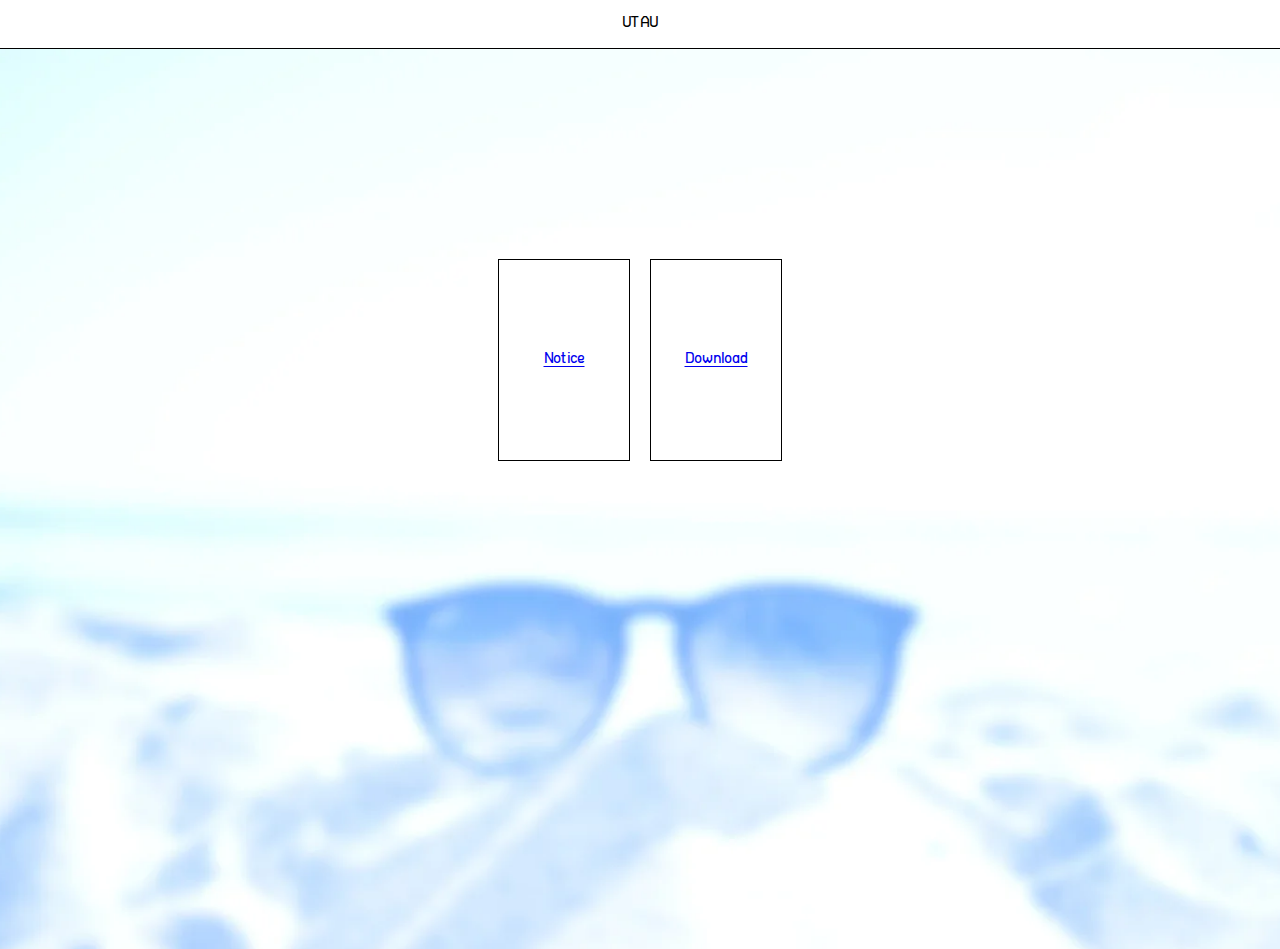
==== UTAU/index.html @ 4d9c0f64 "1.2.1" ====
<!DOCTYPE html>
<html lang="ko">
  <head>
    <meta charset="UTF-8" />
    <meta http-equiv="X-UA-Compatible" content="IE=edge" />
    <meta name="viewport" content="width=device-width, initial-scale=1.0" />
    <meta name="google" content="notranslate" />
    <title>날득시 우타우 페이지</title>

    <link rel="shortcut icon" href="favicon.ico" type="image/x-icon" />
    <!-- 합쳐지고 최소화된 최신 CSS -->

    <link rel="stylesheet" href="../css/common.css" />
  </head>
  <body>
    <header class="info_header">UTAU</header>
    <div class="utau_wrap">
      <div class="utau_container">
        <!-- <div class="about">
            <p class="about_img"></p>
          ​
         
        </div> -->
        <div class="cont">
         <a href="./notice.html">Notice</a>
         <a href="./download.html">Download</a>
      </div>
    </div>
  </body>
</html>
---- css/common.css ----
@charset "UTF-8";
@font-face {
  font-family: "NEXON";
  src: url("../font/NEXONB.woff") format("woff");
  src: url("../font/NEXONL.woff") format("woff");
  src: url("../font/NEXONM.woff") format("woff");
  font-weight: normal;
  font-style: normal;
}
@font-face {
  font-family: "SEBANG";
  src: url("../font/SEBANG.otf") format("otf");
  src: url("../font/SEBANGBold.otf") format("otf");
  font-weight: normal;
  font-style: normal;
}
@font-face {
  font-family: "Mabi";
  src: url("../font/Mabinogi_Classic.woff") format("woff");
  font-weight: normal;
  font-style: normal;
}
@font-face {
  font-family: "NanumSquareNeo-Variable";
  src: url("https://cdn.jsdelivr.net/gh/projectnoonnu/noonfonts_11-01@1.0/NanumSquareNeo-Variable.woff2") format("woff2");
  font-weight: normal;
  font-style: normal;
}
* {
  background-size: cover;
  background-position: center;
  list-style: none;
}

body {
  width: 100%;
  font-family: "Mabi";
  overflow-x: hidden;
  background-color: #fefefe;
}

html,
body,
div,
span,
applet,
object,
iframe,
h1,
h2,
h3,
h4,
h5,
h6,
p,
blockquote,
pre,
a,
abbr,
acronym,
address,
big,
cite,
code,
del,
dfn,
em,
img,
ins,
kbd,
q,
s,
samp,
small,
strike,
strong,
sub,
sup,
tt,
var,
b,
u,
i,
center,
dl,
dt,
dd,
ol,
ul,
li,
fieldset,
form,
label,
legend,
table,
caption,
tbody,
tfoot,
thead,
tr,
th,
td,
article,
aside,
canvas,
details,
embed,
figure,
figcaption,
footer,
header,
hgroup,
menu,
nav,
output,
ruby,
section,
summary,
time,
mark,
audio,
video {
  margin: 0;
  padding: 0;
  border: 0;
  font-size: 100%;
  vertical-align: baseline;
}

/* HTML5 display-role reset for older browsers */
article,
aside,
details,
figcaption,
figure,
footer,
header,
hgroup,
menu,
nav,
section {
  display: block;
}

ol,
ul {
  list-style: none;
}

blockquote,
q {
  quotes: none;
}

blockquote:before,
blockquote:after,
q:before,
q:after {
  content: "";
  content: none;
}

table {
  border-collapse: collapse;
  border-spacing: 0;
}

.common_button {
  background-color: white;
  border: 2px solid #000;
  padding: 8px 16px;
  color: blue;
  font-size: 17px;
  transition: 0.4s ease-in-out;
  cursor: pointer;
}
.common_button:hover {
  background-color: #000;
  color: aliceblue;
}

@keyframes blink_effect {
  50% {
    opacity: 0;
  }
}
#index_wrap {
  max-width: 700px;
  min-width: 300px;
  height: 100%;
  min-height: 100vh;
  overflow: hidden;
  margin: 40px auto 0;
  padding: 16px;
  line-height: 1.5;
  font-size: 15px;
  color: #333;
  text-align: center;
}
#index_wrap .thanks {
  position: absolute;
  bottom: 50px;
  right: 50px;
  width: 55px;
  height: 55px;
  background-color: #000;
  display: flex;
  align-items: center;
  justify-content: center;
  border-radius: 50%;
  cursor: pointer;
}
#index_wrap .thanks:hover {
  background-color: #999;
}
#index_wrap .thanks span {
  color: #fff;
  font-size: 50px;
  position: relative;
  font-weight: 100;
  top: 8px;
}
#index_wrap #modal {
  display: none;
  position: absolute;
  top: 30%;
  left: 50%;
  transform: translate(-50%, -50%);
  z-index: 1000;
  width: 280px;
  height: 300px;
  background-color: #fff;
  border-radius: 10px;
  margin: 0 auto;
}
#index_wrap #modal .modal_img {
  width: 50px;
  height: 50px;
  background-image: url("../image/tocken1.png");
  margin: 20px auto 20px;
}
#index_wrap #modal h4 {
  position: relative;
  display: flex;
  align-items: center;
  justify-content: center;
  width: 100%;
  font-size: 17px;
  box-sizing: border-box;
  padding: 20px;
  background-color: #eee;
  border-radius: 10px 10px 0 0;
}
#index_wrap #modal h4 #close {
  cursor: pointer;
  position: absolute;
  width: 20px;
  height: 20px;
  right: 20px;
  background-image: url("../image/close.png");
}
#index_wrap #modal div {
  height: 200px;
  display: flex;
  flex-direction: column;
  align-items: center;
}
#index_wrap #modal div p {
  margin-top: 10px;
}
#index_wrap #modal_bg {
  display: none;
  position: absolute;
  top: 0;
  left: 0;
  width: 100vw;
  height: 100vh;
  background-color: #000;
  opacity: 0.6;
  z-index: 100;
}
#index_wrap .profile_wrap .main_ver {
  animation: blink_effect 2s step-end infinite;
}
#index_wrap .navigation {
  width: 100%;
  display: flex;
  padding: 0;
  justify-content: center;
  align-items: center;
  flex-wrap: wrap;
  margin: 24px auto;
}
#index_wrap .navigation a {
  background-color: #eee;
  text-decoration: none;
  transition: 1.2s ease-in-out;
}
#index_wrap .navigation a:nth-child(odd) {
  background-color: #ccc;
}
#index_wrap .navigation a:hover {
  border-radius: 100%;
}
#index_wrap .navigation a li {
  width: 160px;
  height: 160px;
  margin: 8px;
  color: #000;
  display: flex;
  justify-content: center;
  align-items: center;
}
#index_wrap .navigation a:hover {
  text-decoration: underline;
}
#index_wrap .title {
  font-size: 36px;
  font-family: "Do Hyeon", sans-serif;
}
#index_wrap .main_image {
  width: 150px;
  min-width: 150px;
  height: 170px;
  background-image: url("../image/tocken1.png");
  background-size: contain;
  background-repeat: no-repeat;
  margin: 0 auto;
  transition: 0.5s ease-in-out;
}
#index_wrap .main_image:hover {
  background-image: url("../image/tocken2.png");
}
#index_wrap .social_wrap {
  width: 300px;
  margin: 0 auto;
  display: flex;
  justify-content: space-around;
}
#index_wrap .social_wrap a {
  display: flex;
  align-items: center;
  justify-content: center;
  text-decoration: none;
}
#index_wrap .social_wrap a:hover {
  text-decoration: underline;
}
#index_wrap .social_wrap a p {
  margin-right: 8px;
  position: relative;
  top: -3px;
}
#index_wrap .social_wrap .icon_github {
  width: 14px;
  height: 14px;
  background-image: url("../image/github.png");
}
#index_wrap .social_wrap .icon_twitter {
  width: 14px;
  height: 14px;
  background-image: url("../image/twitter.png");
}
#index_wrap .social_wrap .icon_soundcloud {
  width: 14px;
  height: 14px;
  background-image: url("../image/soundcloud.png");
}
#index_wrap .copy {
  margin-top: 20px;
  font-size: 13px;
  color: #333;
  letter-spacing: 0.5px;
}

#op_wrap h2 {
  width: 300px;
  text-align: center;
  margin: 100px auto 36px;
  padding-bottom: 16px;
  font-size: 30px;
  position: relative;
}
#op_wrap h2::after {
  content: "";
  width: 100%;
  height: 1px;
  opacity: 0.3;
  background-color: #000;
  position: absolute;
  bottom: 0;
  left: 0;
}
#op_wrap hr {
  display: none;
  width: 40%;
  opacity: 0.3;
}
#op_wrap .logo_wrap {
  max-width: 900px;
  min-width: 300px;
  margin: 0 auto;
  display: flex;
  flex-direction: row;
  flex-wrap: wrap;
  align-items: center;
  justify-content: center;
  color: #333;
  text-align: center;
}
#op_wrap .logo_wrap span {
  font-size: 17px;
  font-weight: bold;
}
#op_wrap .logo_wrap p {
  font-size: 13px;
  color: #999;
}
#op_wrap .logo_wrap .logo_container {
  width: 248px;
  margin: 16px auto;
  display: flex;
  align-items: center;
  flex-direction: column;
}
#op_wrap .logo_wrap .logo_container span {
  margin: 16px auto 4px;
}
#op_wrap .logo_wrap .logo_container .logo_img {
  width: 248px;
  height: 248px;
  border: 8px solid #fff;
  border-radius: 10px;
  box-shadow: 0 1px 3px rgba(0, 0, 0, 0.12), 0 1px 2px rgba(0, 0, 0, 0.24);
  transition: all 0.3s cubic-bezier(0.25, 0.8, 0.25, 1);
}
#op_wrap .logo_wrap .logo_container .logo_img:hover {
  box-shadow: 0 14px 28px rgba(0, 0, 0, 0.15), 0 10px 10px rgba(0, 0, 0, 0.22);
}
#op_wrap .logo_wrap .logo_container .logo_1 {
  background-image: url("../image/logo1.png");
}
#op_wrap .logo_wrap .logo_container .logo_2 {
  background-image: url("../image/logo2.jpeg");
}
#op_wrap .logo_wrap .logo_container .logo_3 {
  background-image: url("../image/logo3.jpeg");
}
#op_wrap .logo_wrap .logo_container .logo_4 {
  background-image: url("../image/logo4.jpeg");
}
#op_wrap .logo_wrap .logo_container .logo_5 {
  background-image: url("../image/logo5.png");
}
#op_wrap .logo_wrap .logo_container .logo_6 {
  background-image: url("../image/logo6.png");
}
#op_wrap .logo_wrap .logo_container .logo_7 {
  background-image: url("../image/logo7.jpeg");
}
#op_wrap .logo_wrap .logo_container .logo_8 {
  background-image: url("../image/logo8.jpeg");
}
#op_wrap .logo_wrap .logo_container .logo_9 {
  background-image: url("../image/logo9.png");
}
#op_wrap .logo_wrap .logo_container .logo_10 {
  background-image: url("../image/logo10.png");
}
#op_wrap .logo_wrap .logo_container .logo_11 {
  background-image: url("../image/logo11.png");
}
#op_wrap .operation_foot {
  width: 300px;
  margin: 80px auto 48px;
  position: relative;
  padding: 24px;
  display: flex;
  justify-content: center;
}
#op_wrap .operation_foot::after {
  content: "";
  width: 100%;
  height: 1px;
  opacity: 0.3;
  background-color: #000;
  position: absolute;
  top: 0;
  left: 0;
}

@keyframes shake {
  0% {
    transform: translate(1px, -2px) rotate(-1deg);
  }
  10% {
    transform: translate(-1px, 2px) rotate(-1deg);
  }
  20% {
    transform: translate(1px, 2px) rotate(0deg);
  }
  30% {
    transform: translate(3px, 2px) rotate(0deg);
  }
  40% {
    transform: translate(1px, -1px) rotate(1deg);
  }
  50% {
    transform: translate(-1px, -2px) rotate(-1deg);
  }
  60% {
    transform: translate(-3px, 1px) rotate(0deg);
  }
  70% {
    transform: translate(3px, 1px) rotate(-1deg);
  }
  80% {
    transform: translate(-1px, -1px) rotate(1deg);
  }
  90% {
    transform: translate(-3px, 0px) rotate(1deg);
  }
  100% {
    transform: translate(1px, 1px) rotate(0deg);
  }
}
.info_header {
  height: 48px;
  background-color: #fff;
  z-index: 1000;
  position: sticky;
  top: 0;
  border-bottom: 1px solid #000;
  display: flex;
  align-items: center;
  justify-content: center;
}

#info_wrap {
  width: 90%;
  margin: 0 auto;
  word-break: keep-all;
  font-family: "NanumSquareNeo-Variable";
  text-align: center;
}
#info_wrap .info_img {
  min-width: 170px;
  width: 170px;
  height: 200px;
  margin: 36px auto 0px;
  background-image: url("/image/infoC2.png");
}
#info_wrap .info_img:hover {
  animation: shake 0.5s infinite;
  background-image: url("/image/infoC.png");
}
#info_wrap .info_container {
  max-width: 600px;
  min-width: 300px;
  margin: 24px auto 100px;
}
#info_wrap .info_container p {
  margin-top: 36px;
  font-size: 16px;
  line-height: 1.7;
  letter-spacing: 0.2px;
  word-spacing: 1.5px;
}
#info_wrap .info_container p::before {
  content: "🐾";
  font-size: 30px;
  padding-left: 8px;
  opacity: 0.8;
}
#info_wrap .info_container p::after {
  content: "_";
  color: #ccc;
}

.info_foot {
  display: flex;
  justify-content: center;
  margin: 40px auto 40px;
}

@media (max-width: 600px) {
  #op_wrap h2 {
    font-size: 20px;
  }
  #info_wrap .info_container p {
    font-size: 14px;
  }
  #index_wrap .navigation a {
    font-size: 12px;
  }
  #index_wrap .navigation a li {
    width: 138px;
    height: 138px;
  }
  body {
    font-size: 14px;
  }
}
.utau_wrap {
  width: 100%;
  min-width: 280px;
  margin: 0 auto;
  min-height: 100vh;
  height: 100%;
  background-image: url("../image/UTAU/bg.png");
}
.utau_wrap .utau_container {
  max-width: 650px;
  min-width: 280px;
  margin: 0 auto;
  text-align: center;
  padding: 0px 10px;
}
.utau_wrap .utau_container .lang {
  display: flex;
  align-items: center;
  justify-content: end;
  padding-right: 20px;
}
.utau_wrap .utau_container .lang button {
  border: none;
  background-color: #000;
  color: #fff;
  padding: 4px 16px;
  margin-right: 4px;
}
.utau_wrap .utau_container .about {
  padding-top: 40px;
}
.utau_wrap .utau_container .about p {
  margin-top: 20px;
  line-height: 1.4;
}
.utau_wrap .utau_container .about p b {
  margin-right: 10px;
}
.utau_wrap .utau_container .cont {
  padding-top: 200px;
  display: flex;
  justify-content: center;
}
.utau_wrap .utau_container .cont a {
  width: 130px;
  height: 200px;
  background-color: #fff;
  display: flex;
  align-items: center;
  justify-content: center;
  border: 1px solid #000;
  margin: 10px;
}
.utau_wrap .utau_container .notice {
  width: 100%;
  max-width: 600px;
  min-width: 280px;
  margin: 0 auto 0;
  padding: 42px 0 80px;
}
.utau_wrap .utau_container .notice h2 {
  font-size: 20px;
  margin-bottom: 24px;
  margin-top: 40px;
  padding-bottom: 10px;
  border-bottom: 1px solid #000;
}
.utau_wrap .utau_container .notice p {
  margin-top: 18px;
  line-height: 1.4;
}

/** page structure **/
.trpg_wrap {
  display: flex;
  flex-direction: column;
  position: relative;
  max-width: 1000px;
  min-width: 700px;
  height: 90vh;
  overflow-y: hidden;
  background: #fff;
  margin: 0 auto;
  padding: 10px 17px;
  box-shadow: 0 1px 3px rgba(0, 0, 0, 0.12), 0 1px 2px rgba(0, 0, 0, 0.24);
  padding-bottom: 28px;
}
.trpg_wrap .trpg_image {
  width: 280px;
  height: 230px;
  background-image: url("../image/hiwolfy5.png");
  position: absolute;
  top: 1%;
  right: 5%;
  opacity: 0.7;
}
.trpg_wrap details {
  width: 520px;
  margin: 0 auto;
  background-color: #fff;
  word-break: keep-all;
  z-index: 100;
}
.trpg_wrap details summary {
  text-align: center;
  border: 1px solid #ccc;
  padding: 10px;
  outline: 0;
  border-radius: 5px;
  cursor: pointer;
  transition: background 0.5s;
  box-shadow: 1px 1px 2px gray;
}
.trpg_wrap details .tpt {
  display: block;
  margin: 5px 0 10px;
  padding: 10px 20px;
  line-height: 25px;
  border-radius: 5px;
  border: 1px solid #333;
  box-shadow: 1px 1px 2px gray;
}
.trpg_wrap details .tpt p {
  margin: 30px 0px 10px;
}
.trpg_wrap details .tpt p::before {
  content: "✔";
}
.trpg_wrap .trpg_rule {
  z-index: 10;
  width: 700px;
  margin: 0 auto;
  padding: 24px 0;
  display: flex;
  flex-direction: row;
  align-items: center;
  justify-content: center;
}
.trpg_wrap .trpg_rule span {
  padding: 4px 12px;
  background-color: #fff;
  border-radius: 30px;
  font-size: 12.5px;
  color: #000;
  opacity: 0.7;
}
.trpg_wrap .trpg_rule span:nth-child(1) {
  border: 3px solid rgb(0, 228, 38);
}
.trpg_wrap .trpg_rule span:nth-child(2) {
  border: 3px solid rgb(255, 36, 36);
}
.trpg_wrap .trpg_rule span:nth-child(3) {
  border: 3px solid rgb(7, 197, 255);
}
.trpg_wrap .trpg_rule span:nth-child(4) {
  border: 3px solid rgb(255, 189, 9);
}
.trpg_wrap .trpg_rule span:nth-child(5) {
  border: 3px solid rgb(62, 8, 255);
}
.trpg_wrap .trpg_rule span:hover {
  opacity: 1;
}
.trpg_wrap .search_input {
  width: 400px;
  margin: 20px auto 50px;
  padding: 8px 12px;
  font-family: "mabi";
  border-radius: 4px;
  font-size: 20px;
  border: 1px solid #ccc;
}
.trpg_wrap input {
  outline: none;
  transition: 0.4s all;
}
.trpg_wrap input:focus {
  border: 1px solid #333;
  border-radius: 50px;
}
.trpg_wrap .hr {
  width: 200px;
  height: 1px;
  background-color: #ccc;
  margin: 0px auto 30px;
}
.trpg_wrap #targetPn {
  width: 100%;
  margin: 0 auto;
  overflow-y: scroll;
}
.trpg_wrap #targetPn ul {
  width: 90%;
  margin: 0 auto;
  min-width: 900px;
  font-size: 18px;
  display: flex;
  border-bottom: 1px solid #000;
}
.trpg_wrap #targetPn ul li {
  padding: 10px 8px;
  text-align: center;
  font-weight: 900;
}
.trpg_wrap #targetPn ul li:nth-child(1) {
  width: auto;
}
.trpg_wrap #targetPn ul li:nth-child(2) {
  width: 150px;
  margin-left: auto;
}
.trpg_wrap #targetPn ul li:nth-child(3) {
  width: 100px;
}
.trpg_wrap #targetPn ul li:nth-child(4) {
  width: 100px;
}
.trpg_wrap #targetPn table {
  width: 90%;
  margin: 0 auto;
  min-width: 900px;
  font-size: 18px;
}
.trpg_wrap #targetPn table tr:nth-child(even) {
  background-color: #f6f6f6;
}
.trpg_wrap #targetPn table tr td {
  padding: 10px 8px;
  text-align: center;
}
.trpg_wrap #targetPn table tr td:nth-child(1) {
  text-align: left;
}
.trpg_wrap #targetPn table tr td:nth-child(2) {
  width: 150px;
}
.trpg_wrap #targetPn table tr td:nth-child(3) {
  width: 100px;
}
.trpg_wrap #targetPn table tr td:nth-child(4) {
  width: 100px;
}
.trpg_wrap h1 {
  font-size: 30px;
  text-align: center;
  margin: 80px auto 24px;
  z-index: 100;
}
.trpg_wrap h6 {
  text-align: center;
  font-weight: 100;
  font-size: 14px;
  color: #999;
  line-height: 1.5;
}
.trpg_wrap h6 span {
  color: #333;
  font-weight: 700;
}

@media (max-width: 699px) {
  .trpg_wrap {
    max-width: 100%;
    min-width: 100%;
    min-height: 100%;
    max-height: 100%;
    min-width: 300px;
    margin: 0 auto;
    overflow-x: hidden;
    overflow-y: scroll;
    box-shadow: none;
  }
  .trpg_wrap .trpg_image {
    opacity: 0.2;
  }
  .trpg_wrap details {
    width: 100%;
    font-size: 13px;
  }
  .trpg_wrap details .tpt {
    font-size: 12px;
  }
  .trpg_wrap .search_input {
    width: 90%;
    font-size: 14px;
  }
  .trpg_wrap h1 {
    width: 100%;
    font-size: 20px;
    z-index: 10;
  }
  .trpg_wrap .trpg_rule {
    width: 100%;
    flex-wrap: wrap;
  }
  .trpg_wrap #targetPn {
    width: 100%;
  }
  .trpg_wrap #targetPn ul li {
    font-size: 15px;
  }
  .trpg_wrap #targetPn table {
    font-size: 14.5px;
  }
}
#character_wrap {
  max-width: 900px;
  min-width: 600px;
  margin: 0 auto;
  word-break: keep-all;
  /* Menu das abas */
  /* Conteúdo das abas */
}
#character_wrap .common_button {
  width: 100px;
  text-align: center;
  margin: 24px 24px 24px auto;
}
#character_wrap h1 {
  font-size: 26px;
  text-align: center;
  margin: 24px;
}
#character_wrap header div {
  font-size: 14px;
  text-align: center;
  width: 600px;
  margin: 0 auto 24px;
}
#character_wrap header div p {
  line-height: 1.6;
}
#character_wrap .tabs_menu {
  max-width: 900px;
  min-width: 600px;
  background: #eee;
}
#character_wrap .tabs_menu ul {
  list-style: none;
  display: flex;
  justify-content: space-around;
}
#character_wrap .tabs_menu ul li {
  width: 100%;
  text-align: center;
}
#character_wrap .tabs_menu ul li a {
  display: block;
  padding: 10px 28px;
  text-decoration: none;
  color: #333;
  transition: 0.3s all;
}
#character_wrap .tabs_menu ul li a:hover {
  color: #fff;
  background-color: #666;
}
#character_wrap .tabs_menu ul li a.active_tab {
  display: flex;
  align-items: center;
  justify-content: center;
  background: #111;
  color: #fff;
}
#character_wrap .tabs {
  display: none;
  padding: 48px 0;
}
#character_wrap .tabs .tabs_inner {
  margin: 16px;
  text-align: center;
}
#character_wrap .tabs .tabs_inner p {
  width: 260px;
  height: 350px;
  background-color: #fff;
  box-shadow: 0 3px 6px rgba(0, 0, 0, 0.12), 0 1px 2px rgba(0, 0, 0, 0.24);
  transition: 0.15s all ease-in-out;
}
#character_wrap .tabs .tabs_inner p:hover {
  overflow: hidden;
  transform: scale(1.01);
}
#character_wrap .tabs .tabs_inner h5 {
  font-weight: normal;
  font-size: 13px;
  margin: 8px auto 4px;
  color: #666;
}
#character_wrap .tabs .tabs_inner .ch1 {
  background-image: url("../image/c2.png");
  background-size: 115%;
}
#character_wrap .tabs .tabs_inner .ch2 {
  background-image: url("../image/c1.png");
  background-position: 45% 50%;
  background-size: 125%;
}
#character_wrap .tabs .tabs_inner .ch3 {
  background-image: url("../image/c6.png");
  background-position: 45% 10%;
  background-size: 125%;
}
#character_wrap .tabs .tabs_inner .ch4 {
  background-image: url("../image/c3.png");
}
#character_wrap .tabs .tabs_inner .ch5 {
  background-image: url("../image/c4.png");
}
#character_wrap .tabs .tabs_inner .ch6 {
  background-image: url("../image/c7.png");
}
#character_wrap .tabs .tabs_inner .ch7 {
  background-image: url("../image/c12.png");
}
#character_wrap .tabs .tabs_inner .ch8 {
  background-image: url("../image/c11.png");
}
#character_wrap .tabs .tabs_inner .ch9 {
  background-image: url("../image/c10.png");
}
#character_wrap .tabs .tabs_inner .ch10 {
  background-image: url("../image/c9.png");
  background-position: 50% 0%;
}
#character_wrap .tabs .tabs_inner .ch11 {
  background-image: url("../image/c5.png");
}
#character_wrap .tabs .tabs_inner .ch12 {
  background-image: url("../image/c13.png");
  background-position: 30% 20%;
  background-size: 130%;
}
#character_wrap .tabs .tabs_inner .ch13 {
  background-image: url("../image/c15.png");
  background-size: 214%;
  background-position: 50% 20%;
}
#character_wrap .tabs .tabs_inner .ch14 {
  background-image: url("../image/c14.png");
}
#character_wrap .tabs .tabs_inner .ch15 {
  background-image: url("../image/c8.png");
}
#character_wrap .tabs .tabs_inner .ch16 {
  background-image: url("../image/c16.png");
  background-size: 134%;
  background-position: 40% 10%;
}
#character_wrap .tabs .tabs_inner .ch17 {
  background-image: url("../image/c17.png");
}
#character_wrap .tabs .tabs_inner .ch18 {
  background-image: url("../image/c18.png");
}
#character_wrap .tabs .tabs_inner .ch19 {
  background-image: url("../image/c19.png");
  background-position: 80% 0%;
}
#character_wrap .tabs .tabs_inner .ch20 {
  background-image: url("../image/c20.png");
}
#character_wrap .tabs .tabs_inner .ch23 {
  background-image: url("../image/c21.png");
}
#character_wrap .tabs .tabs_inner .ch24 {
  background-image: url("../image/c22.png");
}
#character_wrap .tabs .tabs_inner .ch25 {
  background-image: url("../image/c27.png");
}
#character_wrap .tabs .tabs_inner .ch26 {
  background-image: url("../image/c23.png");
}
#character_wrap .tabs .tabs_inner .ch27 {
  background-image: url("../image/c24.png");
}
#character_wrap .tabs .tabs_inner .ch28 {
  background-image: url("../image/c25.png");
}
#character_wrap .tabs .tabs_inner .ch29 {
  background-image: url("../image/c26.png");
}
#character_wrap .tabs .tabs_inner .ch30 {
  background-image: url("../image/c30.png");
}
#character_wrap .tabs .tabs_inner .ch32 {
  background-image: url("../image/c31.png");
}
#character_wrap .tabs .tabs_inner .ch33 {
  background-image: url("../image/c99.png");
}
#character_wrap .tabs .tabs_inner .ch34 {
  background-image: url("../image/c28.png");
}
#character_wrap .tabs .tabs_inner .ch35 {
  background-image: url("../image/c32.png");
}
#character_wrap .tabs.active_tab {
  display: flex;
  flex-wrap: wrap;
  align-items: center;
  justify-content: center;
}

.admin_wrap {
  font-family: "NanumSquareNeo-Variable";
  max-width: 600px;
  min-width: 300px;
  margin: 48px auto;
  padding: 10px;
  font-size: 14px;
  line-height: 1.7;
}
.admin_wrap .admin_image {
  text-indent: -9999px;
  max-width: 400px;
  min-width: 300px;
  height: 300px;
  background-image: url("../image/hiwolfy6.png");
  margin: 0 auto;
}
.admin_wrap h1 {
  text-align: center;
  font-size: 20px;
  margin: 20px 0 50px;
}
.admin_wrap h2 {
  font-size: 16px;
  line-height: 3;
}
.admin_wrap li::before {
  content: "- ";
}
.admin_wrap .version li:nth-child(2) {
  font-weight: bold;
  background-color: rgb(228, 241, 247);
}
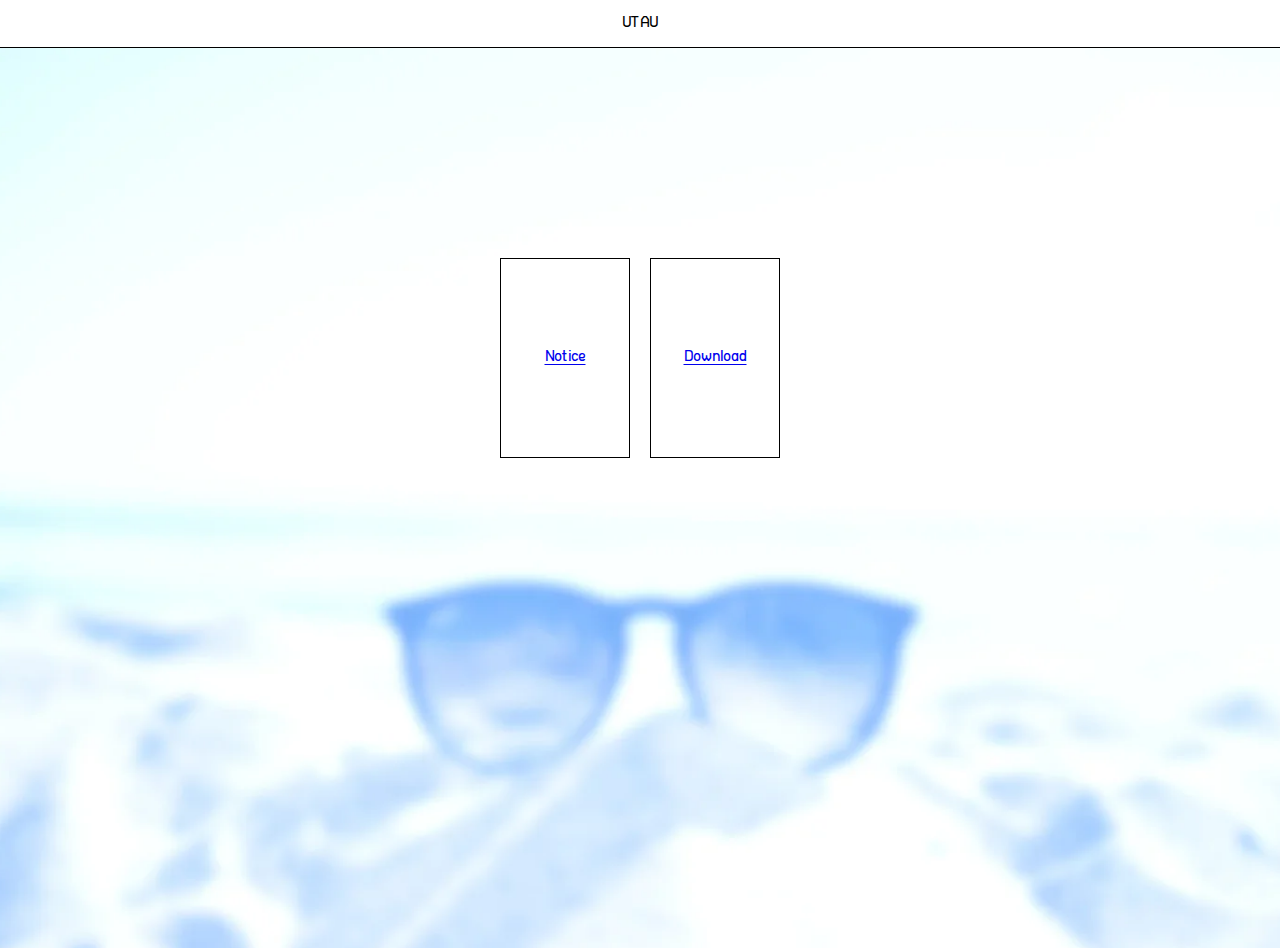
==== commit d1396156: "1.2.5" ====
--- a/UTAU/index.html
+++ b/UTAU/index.html
@@ -18,8 +18,6 @@
       <div class="utau_container">
         <!-- <div class="about">
             <p class="about_img"></p>
-          ​
-         
         </div> -->
         <div class="cont">
          <a href="./notice.html">Notice</a>
--- a/css/common.css
+++ b/css/common.css
@@ -30,6 +30,7 @@
   background-size: cover;
   background-position: center;
   list-style: none;
+  box-sizing: border-box !important;
 }
 
 body {
@@ -184,6 +185,17 @@
     opacity: 0;
   }
 }
+@keyframes float {
+  0% {
+    transform: translateY(-5px);
+  }
+  50% {
+    transform: translateY(5px);
+  }
+  100% {
+    transform: translateY(-5px);
+  }
+}
 #index_wrap {
   max-width: 700px;
   min-width: 300px;
@@ -198,9 +210,9 @@
   text-align: center;
 }
 #index_wrap .thanks {
-  position: absolute;
-  bottom: 50px;
-  right: 50px;
+  position: fixed;
+  bottom: 30px;
+  right: 30px;
   width: 55px;
   height: 55px;
   background-color: #000;
@@ -257,7 +269,7 @@
   width: 20px;
   height: 20px;
   right: 20px;
-  background-image: url("../image/close.png");
+  background-image: url("../image/icon/close.png");
 }
 #index_wrap #modal div {
   height: 200px;
@@ -273,8 +285,10 @@
   position: absolute;
   top: 0;
   left: 0;
-  width: 100vw;
-  height: 100vh;
+  width: 100%;
+  height: 100%;
+  min-width: 100vw;
+  min-height: 100vh;
   background-color: #000;
   opacity: 0.6;
   z-index: 100;
@@ -283,53 +297,80 @@
   animation: blink_effect 2s step-end infinite;
 }
 #index_wrap .navigation {
+  width: 450px;
+  display: grid;
+  grid-template-columns: repeat(3, 1fr);
+  grid-auto-rows: minmax(100px, auto);
+  grid-gap: 10px;
+  justify-content: center;
+  align-items: center;
+  margin: 24px auto;
+}
+#index_wrap .navigation a {
+  text-decoration: none;
+  width: 150px;
+  height: 170px;
+  transition: 0.3s ease-in-out;
+  background-size: 80%;
+  background-position: center;
+  background-repeat: no-repeat;
+}
+#index_wrap .navigation a:hover {
+  animation: float 1s ease-in-out infinite;
+}
+#index_wrap .navigation a:nth-child(1) {
+  background-image: url("../image/main/1-4.png");
+}
+#index_wrap .navigation a:nth-child(1):hover {
+  background-image: url("../image/main/1-1.png");
+}
+#index_wrap .navigation a:nth-child(2) {
+  background-image: url("../image/main/5-1.png");
+}
+#index_wrap .navigation a:nth-child(2):hover {
+  background-image: url("../image/main/5-2.png");
+}
+#index_wrap .navigation a:nth-child(4) {
+  background-image: url("../image/main/2-1.png");
+}
+#index_wrap .navigation a:nth-child(4):hover {
+  background-image: url("../image/main/2-2.png");
+}
+#index_wrap .navigation a:nth-child(3) {
+  background-image: url("../image/main/4-1.png");
+}
+#index_wrap .navigation a:nth-child(3):hover {
+  background-image: url("../image/main/4-2.png");
+}
+#index_wrap .navigation a:nth-child(5) {
+  background-image: url("../image/main/3-1.png");
+}
+#index_wrap .navigation a:nth-child(5):hover {
+  background-image: url("../image/main/3-4.png");
+}
+#index_wrap .navigation a:nth-child(6) {
+  background-image: url("../image/main/6-2.png");
+}
+#index_wrap .navigation a:nth-child(6):hover {
+  background-image: url("../image/main/6-1.png");
+}
+#index_wrap .navigation a li {
   width: 100%;
-  display: flex;
-  padding: 0;
-  justify-content: center;
-  align-items: center;
-  flex-wrap: wrap;
-  margin: 24px auto;
-}
-#index_wrap .navigation a {
-  background-color: #eee;
-  text-decoration: none;
-  transition: 1.2s ease-in-out;
-}
-#index_wrap .navigation a:nth-child(odd) {
-  background-color: #ccc;
-}
-#index_wrap .navigation a:hover {
-  border-radius: 100%;
-}
-#index_wrap .navigation a li {
-  width: 160px;
-  height: 160px;
-  margin: 8px;
+  height: 100%;
   color: #000;
-  display: flex;
-  justify-content: center;
-  align-items: center;
-}
-#index_wrap .navigation a:hover {
-  text-decoration: underline;
 }
 #index_wrap .title {
   font-size: 36px;
   font-family: "Do Hyeon", sans-serif;
 }
 #index_wrap .main_image {
-  width: 150px;
-  min-width: 150px;
-  height: 170px;
-  background-image: url("../image/tocken1.png");
+  width: 200px;
+  height: 200px;
+  background-image: url("../image/profile.png");
   background-size: contain;
   background-repeat: no-repeat;
-  margin: 0 auto;
+  margin: 24px auto;
   transition: 0.5s ease-in-out;
-}
-#index_wrap .main_image:hover {
-  background-image: url("../image/tocken2.png");
 }
 #index_wrap .social_wrap {
   width: 300px;
@@ -354,17 +395,17 @@
 #index_wrap .social_wrap .icon_github {
   width: 14px;
   height: 14px;
-  background-image: url("../image/github.png");
+  background-image: url("../image/icon/github.png");
 }
 #index_wrap .social_wrap .icon_twitter {
   width: 14px;
   height: 14px;
-  background-image: url("../image/twitter.png");
+  background-image: url("../image/icon/twitter.png");
 }
 #index_wrap .social_wrap .icon_soundcloud {
   width: 14px;
   height: 14px;
-  background-image: url("../image/soundcloud.png");
+  background-image: url("../image/icon/soundcloud.png");
 }
 #index_wrap .copy {
   margin-top: 20px;
@@ -556,7 +597,7 @@
 }
 #info_wrap .info_container {
   max-width: 600px;
-  min-width: 300px;
+  min-width: 280px;
   margin: 24px auto 100px;
 }
 #info_wrap .info_container p {
@@ -587,20 +628,72 @@
   #op_wrap h2 {
     font-size: 20px;
   }
+  #info_wrap {
+    width: 100%;
+    padding: 10px;
+  }
   #info_wrap .info_container p {
+    width: 100%;
+    margin: 30px auto;
+    padding: 0;
+    box-sizing: border-box;
     font-size: 14px;
   }
+  #index_wrap {
+    width: 100%;
+    max-width: none;
+    min-width: 280px;
+    margin: 0 auto 100px;
+    padding: 0;
+  }
+  #index_wrap .navigation {
+    width: 100%;
+    min-width: none;
+    max-width: none;
+    display: grid;
+    grid-template-columns: repeat(2, 1fr);
+    grid-auto-rows: minmax(100px, auto);
+    grid-gap: 5px;
+    justify-content: center;
+    align-items: center;
+  }
   #index_wrap .navigation a {
+    text-decoration: none;
+    width: 100%;
+    height: 145px;
     font-size: 12px;
-  }
-  #index_wrap .navigation a li {
-    width: 138px;
-    height: 138px;
+    background-size: 60%;
+  }
+  #index_wrap .social_wrap {
+    width: 100%;
+    min-width: 280px;
+  }
+  #index_wrap .thanks {
+    position: fixed;
+    bottom: 20px;
+    right: 20px;
+    width: 45px;
+    height: 45px;
+    border-radius: 50%;
+    cursor: pointer;
   }
   body {
     font-size: 14px;
   }
-}
+  .lang {
+    padding: 0 !important;
+    justify-content: center !important;
+  }
+}
+.info_foot {
+  display: flex;
+  justify-content: center;
+  margin: 40px auto 40px;
+}
+.info_foot button {
+  font-size: 14px;
+}
+
 .utau_wrap {
   width: 100%;
   min-width: 280px;
@@ -624,10 +717,18 @@
 }
 .utau_wrap .utau_container .lang button {
   border: none;
+  display: flex;
+  align-items: center;
+  justify-content: center;
   background-color: #000;
   color: #fff;
-  padding: 4px 16px;
+  width: 70px;
+  height: 30px;
   margin-right: 4px;
+  font-size: 12px;
+}
+.utau_wrap .utau_container .lang button:nth-child(4) {
+  font-size: 10.5px;
 }
 .utau_wrap .utau_container .about {
   padding-top: 40px;
@@ -661,6 +762,18 @@
   margin: 0 auto 0;
   padding: 42px 0 80px;
 }
+.utau_wrap .utau_container .notice #ko {
+  display: block;
+}
+.utau_wrap .utau_container .notice #en {
+  display: none;
+}
+.utau_wrap .utau_container .notice #jp {
+  display: none;
+}
+.utau_wrap .utau_container .notice #cn {
+  display: none;
+}
 .utau_wrap .utau_container .notice h2 {
   font-size: 20px;
   margin-bottom: 24px;
@@ -671,6 +784,14 @@
 .utau_wrap .utau_container .notice p {
   margin-top: 18px;
   line-height: 1.4;
+}
+
+#sidebar {
+  display: none !important;
+}
+
+#page-container {
+  display: none !important;
 }
 
 /** page structure **/
@@ -766,21 +887,29 @@
   opacity: 1;
 }
 .trpg_wrap .search_input {
-  width: 400px;
-  margin: 20px auto 50px;
-  padding: 8px 12px;
+  width: 360px;
+  margin: 20px auto 24px;
+  box-sizing: border-box;
+  padding: 10px 16px 10px 50px;
   font-family: "mabi";
-  border-radius: 4px;
-  font-size: 20px;
-  border: 1px solid #ccc;
+  border-radius: 50px;
+  font-size: 18px;
+  border: 1px solid #aaa;
+  background-color: #eee;
+  background-image: url("../image/icon/search.png");
+  background-size: 24px 24px;
+  background-repeat: no-repeat;
+  background-position: 12px;
+  opacity: 0.5;
 }
 .trpg_wrap input {
   outline: none;
   transition: 0.4s all;
 }
 .trpg_wrap input:focus {
-  border: 1px solid #333;
-  border-radius: 50px;
+  border: 1px solid #000;
+  background-color: #fff;
+  opacity: 1;
 }
 .trpg_wrap .hr {
   width: 200px;
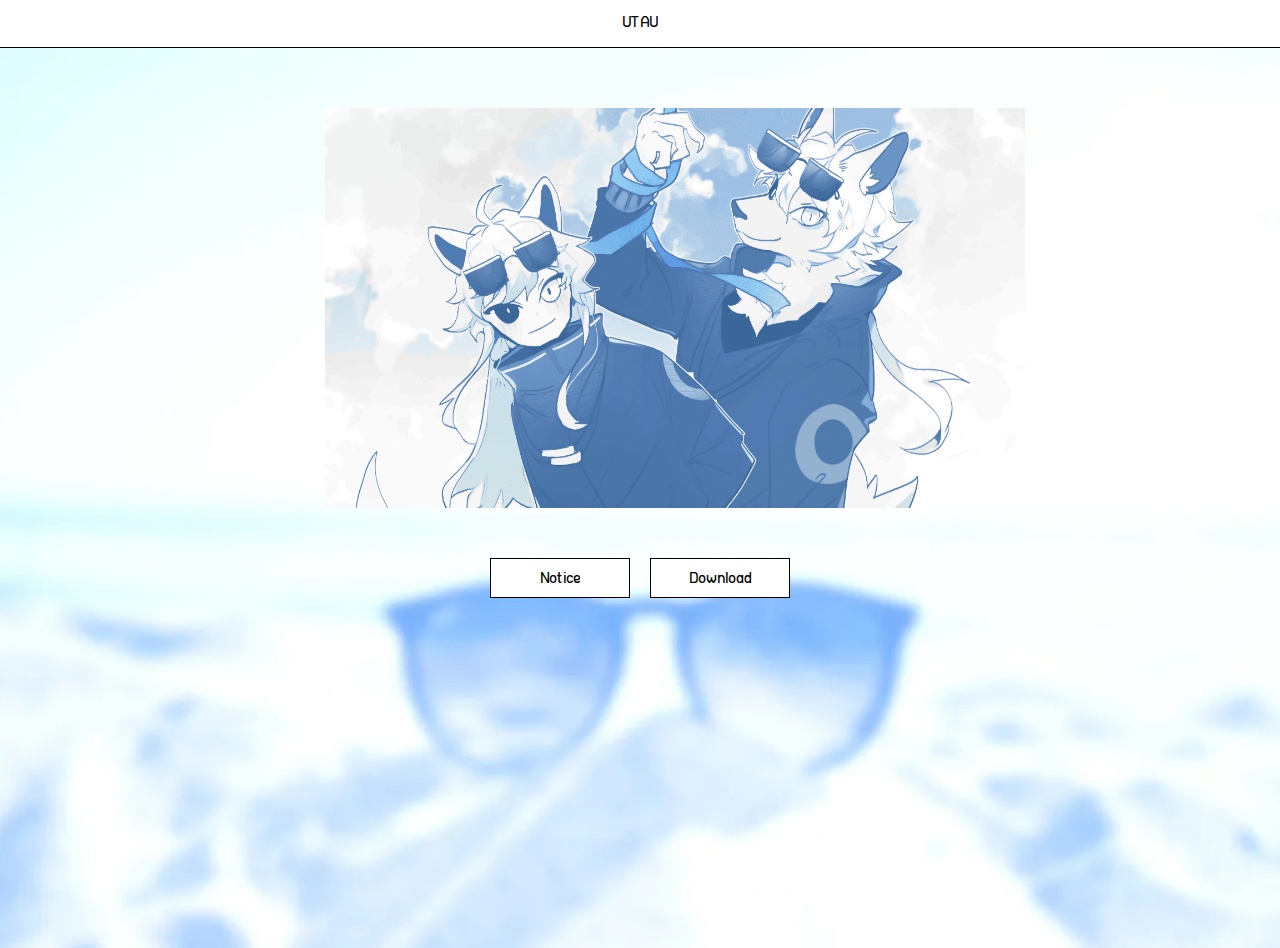
==== commit ab092c45: "ssdfs" ====
--- a/UTAU/index.html
+++ b/UTAU/index.html
@@ -16,9 +16,9 @@
     <header class="info_header">UTAU</header>
     <div class="utau_wrap">
       <div class="utau_container">
-        <!-- <div class="about">
-            <p class="about_img"></p>
-        </div> -->
+   
+        <div class="about_img"></div>
+
         <div class="cont">
          <a href="./notice.html">Notice</a>
          <a href="./download.html">Download</a>
--- a/css/common.css
+++ b/css/common.css
@@ -294,24 +294,33 @@
   z-index: 100;
 }
 #index_wrap .profile_wrap .main_ver {
+  font-size: 13px;
   animation: blink_effect 2s step-end infinite;
 }
+#index_wrap hr {
+  width: 100vw;
+  position: absolute;
+  left: 0;
+  border: none;
+  height: 1px;
+  background-color: #ddd;
+}
 #index_wrap .navigation {
-  width: 450px;
+  width: 400px;
   display: grid;
   grid-template-columns: repeat(3, 1fr);
   grid-auto-rows: minmax(100px, auto);
-  grid-gap: 10px;
+  grid-gap: 0px;
   justify-content: center;
   align-items: center;
   margin: 24px auto;
 }
 #index_wrap .navigation a {
   text-decoration: none;
-  width: 150px;
+  width: 100%;
   height: 170px;
   transition: 0.3s ease-in-out;
-  background-size: 80%;
+  background-size: 90%;
   background-position: center;
   background-repeat: no-repeat;
 }
@@ -337,10 +346,10 @@
   background-image: url("../image/main/2-2.png");
 }
 #index_wrap .navigation a:nth-child(3) {
+  background-image: url("../image/main/4-2.png");
+}
+#index_wrap .navigation a:nth-child(3):hover {
   background-image: url("../image/main/4-1.png");
-}
-#index_wrap .navigation a:nth-child(3):hover {
-  background-image: url("../image/main/4-2.png");
 }
 #index_wrap .navigation a:nth-child(5) {
   background-image: url("../image/main/3-1.png");
@@ -357,20 +366,56 @@
 #index_wrap .navigation a li {
   width: 100%;
   height: 100%;
-  color: #000;
+  color: #fff;
+  display: flex;
+  position: relative;
+}
+#index_wrap .navigation a li::before {
+  position: absolute;
+  width: 80%;
+  left: 50%;
+  transform: translateX(-50%);
+  padding: 4px 0px;
+  line-height: 1;
+  content: "";
+}
+#index_wrap .navigation a:nth-child(1) li::before {
+  content: "설명서";
+  background-color: #f84f4f;
+}
+#index_wrap .navigation a:nth-child(2) li::before {
+  content: "러닝커뮤 목록";
+  background-color: #3ac952;
+}
+#index_wrap .navigation a:nth-child(3) li::before {
+  content: "TRPG 설명서";
+  background-color: #e4a700;
+}
+#index_wrap .navigation a:nth-child(4) li::before {
+  content: "UTAU";
+  background-color: #0294d8;
+}
+#index_wrap .navigation a:nth-child(5) li::before {
+  content: "커미션 페이지";
+  background-color: #583048;
+}
+#index_wrap .navigation a:nth-child(6) li::before {
+  content: "admin page";
+  background-color: #000;
 }
 #index_wrap .title {
   font-size: 36px;
   font-family: "Do Hyeon", sans-serif;
 }
 #index_wrap .main_image {
-  width: 200px;
-  height: 200px;
+  width: 250px;
+  height: 250px;
   background-image: url("../image/profile.png");
   background-size: contain;
   background-repeat: no-repeat;
-  margin: 24px auto;
+  margin: 24px auto 16px;
   transition: 0.5s ease-in-out;
+  border: 1px solid #000;
 }
 #index_wrap .social_wrap {
   width: 300px;
@@ -473,10 +518,12 @@
   border: 8px solid #fff;
   border-radius: 10px;
   box-shadow: 0 1px 3px rgba(0, 0, 0, 0.12), 0 1px 2px rgba(0, 0, 0, 0.24);
-  transition: all 0.3s cubic-bezier(0.25, 0.8, 0.25, 1);
+  transition: all 0.4s cubic-bezier(0.25, 0.8, 0.25, 1);
+  background-size: 100%;
 }
 #op_wrap .logo_wrap .logo_container .logo_img:hover {
   box-shadow: 0 14px 28px rgba(0, 0, 0, 0.15), 0 10px 10px rgba(0, 0, 0, 0.22);
+  background-size: 105%;
 }
 #op_wrap .logo_wrap .logo_container .logo_1 {
   background-image: url("../image/logo1.png");
@@ -510,6 +557,9 @@
 }
 #op_wrap .logo_wrap .logo_container .logo_11 {
   background-image: url("../image/logo11.png");
+}
+#op_wrap .logo_wrap .logo_container .logo_12 {
+  background-image: url("../image/logo12.png");
 }
 #op_wrap .operation_foot {
   width: 300px;
@@ -649,24 +699,29 @@
   #index_wrap .navigation {
     width: 100%;
     min-width: none;
-    max-width: none;
+    max-width: 320px;
     display: grid;
-    grid-template-columns: repeat(2, 1fr);
-    grid-auto-rows: minmax(100px, auto);
-    grid-gap: 5px;
+    grid-template-columns: repeat(3, 0.4fr);
+    grid-auto-rows: 7.5rem 7.5rem 7.5rem;
+    grid-gap: 0px;
     justify-content: center;
     align-items: center;
+    margin: 20px auto;
   }
   #index_wrap .navigation a {
     text-decoration: none;
     width: 100%;
-    height: 145px;
+    height: 100%;
     font-size: 12px;
-    background-size: 60%;
+    background-size: 80%;
+    background-position: center;
+    background-repeat: no-repeat;
   }
   #index_wrap .social_wrap {
     width: 100%;
     min-width: 280px;
+    max-width: 280px;
+    font-size: 12px;
   }
   #index_wrap .thanks {
     position: fixed;
@@ -730,30 +785,36 @@
 .utau_wrap .utau_container .lang button:nth-child(4) {
   font-size: 10.5px;
 }
-.utau_wrap .utau_container .about {
-  padding-top: 40px;
-}
-.utau_wrap .utau_container .about p {
-  margin-top: 20px;
-  line-height: 1.4;
-}
-.utau_wrap .utau_container .about p b {
-  margin-right: 10px;
+.utau_wrap .utau_container .about_img {
+  width: 700px;
+  height: 400px;
+  background-image: url("../image/UTAU/about_img.png");
+  opacity: 0.9;
+  position: relative;
+  top: 60px;
 }
 .utau_wrap .utau_container .cont {
-  padding-top: 200px;
+  padding-top: 100px;
   display: flex;
   justify-content: center;
 }
 .utau_wrap .utau_container .cont a {
-  width: 130px;
-  height: 200px;
+  width: 140px;
+  height: 40px;
+  text-decoration: none;
+  color: #000;
   background-color: #fff;
   display: flex;
   align-items: center;
   justify-content: center;
   border: 1px solid #000;
   margin: 10px;
+  padding-top: 3px;
+  transition: 0.3s ease-in-out;
+}
+.utau_wrap .utau_container .cont a:hover {
+  background-color: #000;
+  color: #fff;
 }
 .utau_wrap .utau_container .notice {
   width: 100%;
@@ -784,6 +845,60 @@
 .utau_wrap .utau_container .notice p {
   margin-top: 18px;
   line-height: 1.4;
+}
+.utau_wrap .utau_download {
+  display: flex;
+  width: 100%;
+  height: 70vh;
+  justify-content: center;
+  align-items: center;
+}
+.utau_wrap .utau_download a {
+  background-position: center;
+  background-size: contain;
+  background-repeat: no-repeat;
+  width: 340px;
+  height: 453px;
+  border: 1px solid #000;
+  transition: 0.4s ease-out;
+}
+.utau_wrap .utau_download a ul {
+  height: 100%;
+  color: #fff;
+  display: flex;
+  flex-direction: column;
+  align-items: baseline;
+  justify-content: end;
+  padding-bottom: 16px;
+  padding-left: 16px;
+}
+.utau_wrap .utau_download a ul li:nth-child(1) {
+  font-size: 24px;
+  background-color: #000;
+  padding: 6px 10px 0px;
+}
+.utau_wrap .utau_download a ul li:nth-child(2) {
+  background-color: #fff;
+  color: #000;
+  padding: 3px 10px 0px;
+  margin-bottom: 4px;
+}
+.utau_wrap .utau_download .hitch {
+  background-image: url("../image/UTAU/1-2.png");
+  margin-right: 40px;
+  background-color: #99d8f5;
+}
+.utau_wrap .utau_download .hitch:hover {
+  background-image: url("../image/UTAU/1.png");
+  background-color: #76b1ff;
+}
+.utau_wrap .utau_download .hetch {
+  background-image: url("../image/UTAU/2-2.png");
+  background-color: #919191;
+}
+.utau_wrap .utau_download .hetch:hover {
+  background-image: url("../image/UTAU/2.png");
+  background-color: #726c6c;
 }
 
 #sidebar {
@@ -1108,11 +1223,13 @@
   height: 350px;
   background-color: #fff;
   box-shadow: 0 3px 6px rgba(0, 0, 0, 0.12), 0 1px 2px rgba(0, 0, 0, 0.24);
-  transition: 0.15s all ease-in-out;
+  transition: 0.3s all ease-in-out;
+  background-repeat: no-repeat;
 }
 #character_wrap .tabs .tabs_inner p:hover {
-  overflow: hidden;
-  transform: scale(1.01);
+  border: 5px solid #000;
+  border-radius: 4px;
+  box-shadow: 0 5px 8px rgba(0, 0, 0, 0.22), 0 1px 2px rgba(0, 0, 0, 0.24);
 }
 #character_wrap .tabs .tabs_inner h5 {
   font-weight: normal;
@@ -1124,40 +1241,92 @@
   background-image: url("../image/c2.png");
   background-size: 115%;
 }
+#character_wrap .tabs .tabs_inner .ch1:hover {
+  background-size: 130%;
+  background-position: center 0px;
+}
 #character_wrap .tabs .tabs_inner .ch2 {
   background-image: url("../image/c1.png");
   background-position: 45% 50%;
   background-size: 125%;
 }
+#character_wrap .tabs .tabs_inner .ch2:hover {
+  background-size: 140%;
+  background-position: center 0px;
+}
 #character_wrap .tabs .tabs_inner .ch3 {
   background-image: url("../image/c6.png");
   background-position: 45% 10%;
   background-size: 125%;
 }
+#character_wrap .tabs .tabs_inner .ch3:hover {
+  background-size: 140%;
+  background-position: 55% 8%;
+}
 #character_wrap .tabs .tabs_inner .ch4 {
   background-image: url("../image/c3.png");
+  background-size: 127%;
+}
+#character_wrap .tabs .tabs_inner .ch4:hover {
+  background-size: 150%;
+  background-position: center 0;
 }
 #character_wrap .tabs .tabs_inner .ch5 {
   background-image: url("../image/c4.png");
+  background-size: 120%;
+}
+#character_wrap .tabs .tabs_inner .ch5:hover {
+  background-size: 140%;
+  background-position: center 0;
 }
 #character_wrap .tabs .tabs_inner .ch6 {
   background-image: url("../image/c7.png");
+  background-size: 160%;
+}
+#character_wrap .tabs .tabs_inner .ch6:hover {
+  background-size: 180%;
+  background-position: 40% 0;
 }
 #character_wrap .tabs .tabs_inner .ch7 {
   background-image: url("../image/c12.png");
+  background-size: 118%;
+}
+#character_wrap .tabs .tabs_inner .ch7:hover {
+  background-size: 140%;
+  background-position: 100% 50%;
 }
 #character_wrap .tabs .tabs_inner .ch8 {
   background-image: url("../image/c11.png");
+  background-size: 100%;
+}
+#character_wrap .tabs .tabs_inner .ch8:hover {
+  background-size: 140%;
+  background-position: 100% 0px;
 }
 #character_wrap .tabs .tabs_inner .ch9 {
   background-image: url("../image/c10.png");
+  background-size: 120%;
+}
+#character_wrap .tabs .tabs_inner .ch9:hover {
+  background-size: 140%;
+  background-position: center 20%;
 }
 #character_wrap .tabs .tabs_inner .ch10 {
   background-image: url("../image/c9.png");
+  background-size: 100%;
   background-position: 50% 0%;
+}
+#character_wrap .tabs .tabs_inner .ch10:hover {
+  background-size: 120%;
+  background-position: center 0%;
 }
 #character_wrap .tabs .tabs_inner .ch11 {
   background-image: url("../image/c5.png");
+  background-size: 110%;
+}
+#character_wrap .tabs .tabs_inner .ch11:hover {
+  background-size: 130%;
+  background-position: center 0%;
 }
 #character_wrap .tabs .tabs_inner .ch12 {
   background-image: url("../image/c13.png");
@@ -1228,6 +1397,11 @@
 }
 #character_wrap .tabs .tabs_inner .ch35 {
   background-image: url("../image/c32.png");
+  background-size: 120%;
+}
+#character_wrap .tabs .tabs_inner .ch35:hover {
+  background-size: 160%;
+  background-position: center 0%;
 }
 #character_wrap .tabs.active_tab {
   display: flex;
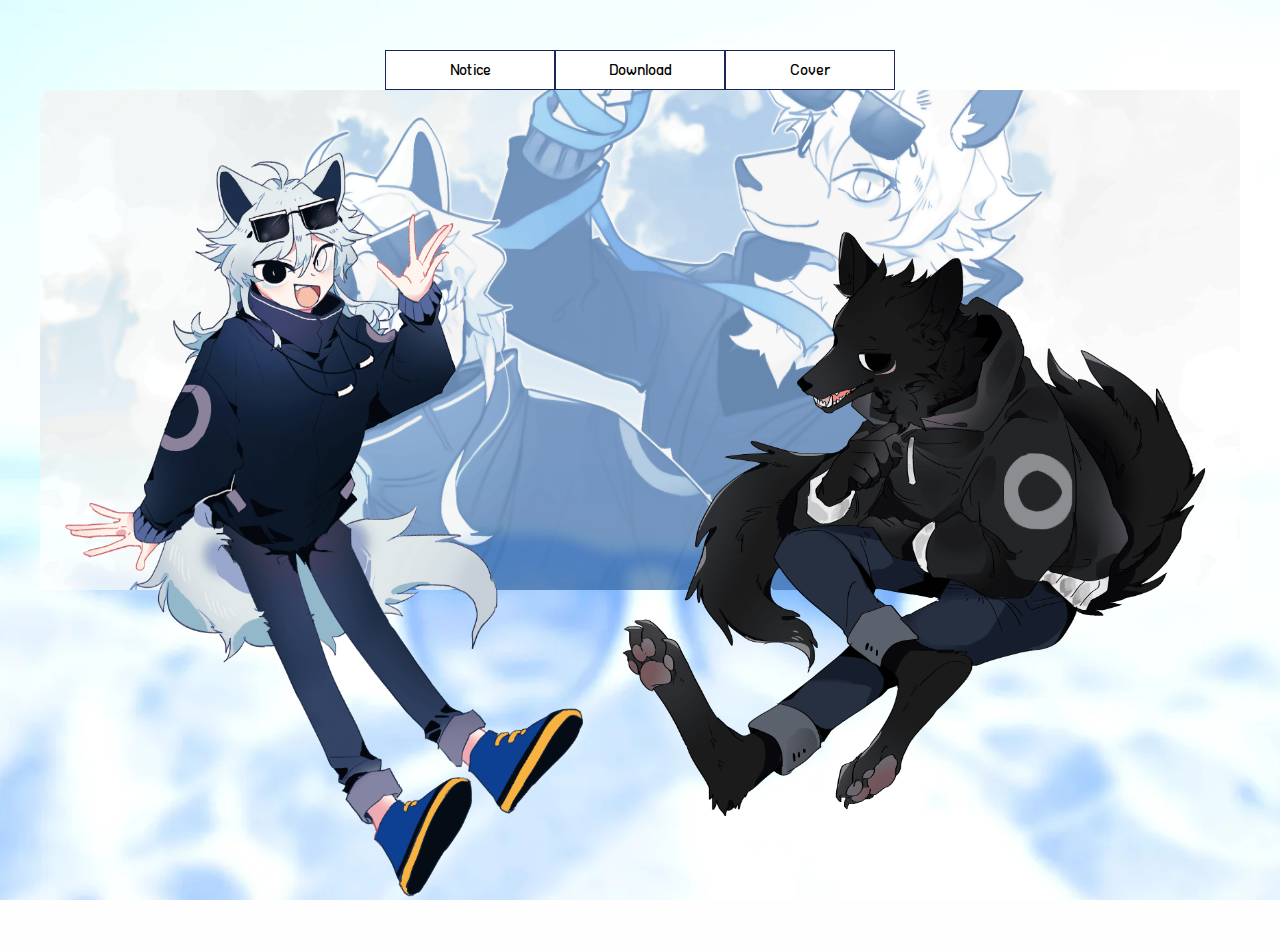
==== commit a5c1b17c: "a;dlifaj;sldkfjasdfas" ====
--- a/UTAU/index.html
+++ b/UTAU/index.html
@@ -13,15 +13,20 @@
     <link rel="stylesheet" href="../css/common.css" />
   </head>
   <body>
-    <header class="info_header">UTAU</header>
+    <!-- <header class="info_header">UTAU</header> -->
     <div class="utau_wrap">
-      <div class="utau_container">
-   
+      <div class="utau_indexContainer">
+        <div class="cont">
+          <a href="./notice.html">Notice</a>
+          <a href="./download.html">Download</a>
+          <a href="./cover.html">Cover</a>
+        </div>
         <div class="about_img"></div>
 
-        <div class="cont">
-         <a href="./notice.html">Notice</a>
-         <a href="./download.html">Download</a>
+        <div class="img_inner">
+          <div class="hitch_full"></div>
+          <div class="hetch_full"></div>
+        </div>
       </div>
     </div>
   </body>
--- a/css/common.css
+++ b/css/common.css
@@ -196,6 +196,43 @@
     transform: translateY(-5px);
   }
 }
+@keyframes back_ani {
+  0% {
+    background-position: center;
+    background-size: 100%;
+    opacity: 0.7;
+  }
+  8% {
+    background-position: 0px;
+    background-size: 110%;
+    opacity: 0.8;
+  }
+  10% {
+    background-position: left;
+    background-size: 130%;
+    opacity: 1;
+  }
+  42% {
+    background-position: center;
+    background-size: 110%;
+    opacity: 0.9;
+  }
+  55% {
+    background-position: right 0px;
+    background-size: 150%;
+    opacity: 1;
+  }
+  85% {
+    background-position: center;
+    background-size: 110%;
+    opacity: 0.8;
+  }
+  100% {
+    background-position: center;
+    background-size: 100%;
+    opacity: 0.7;
+  }
+}
 #index_wrap {
   max-width: 700px;
   min-width: 300px;
@@ -751,11 +788,106 @@
 
 .utau_wrap {
   width: 100%;
-  min-width: 280px;
+  min-width: 1280px;
   margin: 0 auto;
   min-height: 100vh;
   height: 100%;
   background-image: url("../image/UTAU/bg.png");
+  background-size: cover;
+}
+.utau_wrap .utau_indexContainer {
+  width: 100%;
+  min-width: 1280px;
+  margin: 0 auto;
+  text-align: center;
+  padding: 0px 10px;
+}
+.utau_wrap .utau_indexContainer .about_img {
+  width: 100%;
+  max-width: 1200px;
+  margin: 0 auto;
+  height: 500px;
+  background-image: url("../image/UTAU/about_img.png");
+  background-position: center;
+  opacity: 0.7;
+  position: relative;
+  transition: 0.3s ease-in-out;
+  animation-name: back_ani;
+  animation-delay: 2s;
+  animation-duration: 30s;
+  animation-timing-function: ease-in-out;
+  animation-iteration-count: infinite; /* 무한 반복 설정 */
+  animation-fill-mode: forwards;
+}
+.utau_wrap .utau_indexContainer .img_inner {
+  width: 100vw;
+  position: absolute;
+  top: 11vh;
+  left: 0;
+  padding: 0px 50px;
+  display: flex;
+  align-items: center;
+  justify-content: space-between;
+}
+.utau_wrap .utau_indexContainer .img_inner > div {
+  background-repeat: no-repeat;
+  background-size: contain;
+}
+.utau_wrap .utau_indexContainer .img_inner .hitch_full {
+  width: 650px;
+  height: 850px;
+  background-image: url("../image/UTAU/hitchfull.png");
+}
+.utau_wrap .utau_indexContainer .img_inner .hetch_full {
+  width: 750px;
+  height: 850px;
+  background-image: url("../image/UTAU/hetch2full.png");
+}
+.utau_wrap .utau_indexContainer .cont {
+  padding-top: 50px;
+  display: flex;
+  justify-content: center;
+}
+.utau_wrap .utau_indexContainer .cont a {
+  width: 170px;
+  height: 40px;
+  text-decoration: none;
+  color: #000;
+  background-color: #fff;
+  display: flex;
+  align-items: center;
+  justify-content: center;
+  border: 1px solid #1b245b;
+  padding-top: 3px;
+  transition: 0.5s ease-in-out;
+  z-index: 10;
+  position: relative;
+  border-collapse: collapse;
+}
+.utau_wrap .utau_indexContainer .cont a::before {
+  transition: 0.5s ease-in-out;
+  content: "";
+  position: absolute;
+  top: -20px;
+  display: block;
+  margin: 0 auto;
+  width: 15px;
+  height: 15px;
+  background-image: url("../image/UTAU/hover.png");
+  background-size: contain;
+  opacity: 0;
+}
+.utau_wrap .utau_indexContainer .cont a:hover {
+  background: rgb(0, 20, 153);
+  background: linear-gradient(18deg, rgb(0, 20, 153) 0%, rgb(0, 93, 215) 54%, rgb(77, 229, 255) 100%);
+  color: #fff;
+  border: 1px solid #0044a4;
+  letter-spacing: 2px;
+  font-weight: bold;
+}
+.utau_wrap .utau_indexContainer .cont a:hover::before {
+  content: "";
+  opacity: 1;
 }
 .utau_wrap .utau_container {
   max-width: 650px;
@@ -785,37 +917,6 @@
 .utau_wrap .utau_container .lang button:nth-child(4) {
   font-size: 10.5px;
 }
-.utau_wrap .utau_container .about_img {
-  width: 700px;
-  height: 400px;
-  background-image: url("../image/UTAU/about_img.png");
-  opacity: 0.9;
-  position: relative;
-  top: 60px;
-}
-.utau_wrap .utau_container .cont {
-  padding-top: 100px;
-  display: flex;
-  justify-content: center;
-}
-.utau_wrap .utau_container .cont a {
-  width: 140px;
-  height: 40px;
-  text-decoration: none;
-  color: #000;
-  background-color: #fff;
-  display: flex;
-  align-items: center;
-  justify-content: center;
-  border: 1px solid #000;
-  margin: 10px;
-  padding-top: 3px;
-  transition: 0.3s ease-in-out;
-}
-.utau_wrap .utau_container .cont a:hover {
-  background-color: #000;
-  color: #fff;
-}
 .utau_wrap .utau_container .notice {
   width: 100%;
   max-width: 600px;
@@ -845,6 +946,68 @@
 .utau_wrap .utau_container .notice p {
   margin-top: 18px;
   line-height: 1.4;
+}
+.utau_wrap .cover_img {
+  width: 400px;
+  height: 300px;
+  background-image: url("../image/UTAU/music.png");
+  position: relative;
+  top: 50px;
+  margin: 0 auto;
+  border: 1px solid #000;
+  border-radius: 4px;
+}
+.utau_wrap .utau_cover_wrap {
+  display: flex;
+  flex-direction: column;
+  align-items: center;
+  justify-content: center;
+  width: 600px;
+  margin: 0 auto;
+  padding-bottom: 100px;
+  padding: 100px 0;
+}
+.utau_wrap .utau_cover_wrap .utau_cover {
+  margin: 10px auto;
+}
+.utau_wrap .utau_cover_wrap .hitch_cover {
+  width: 100px;
+  height: 100px;
+  background-image: url("../image/UTAU/hitchHead.png");
+  position: relative;
+  margin-right: auto;
+  margin: 0px auto 8px 0;
+}
+.utau_wrap .utau_cover_wrap .hitch_cover::after {
+  content: "Hitch cover";
+  display: block;
+  position: absolute;
+  font-size: 22px;
+  right: -110px;
+  bottom: 30px;
+}
+.utau_wrap .utau_cover_wrap .hetch_cover {
+  width: 100px;
+  height: 100px;
+  background-image: url("../image/UTAU/hetchHead.png");
+  position: relative;
+  margin-right: auto;
+  margin: 0px auto 8px 0;
+}
+.utau_wrap .utau_cover_wrap .hetch_cover::after {
+  content: "Hetch cover";
+  display: block;
+  position: absolute;
+  font-size: 22px;
+  right: -110px;
+  bottom: 30px;
+}
+.utau_wrap .utau_cover_wrap hr {
+  border: none;
+  height: 1px;
+  background-color: #000;
+  width: 100%;
+  margin: 40px auto;
 }
 .utau_wrap .utau_download {
   display: flex;
